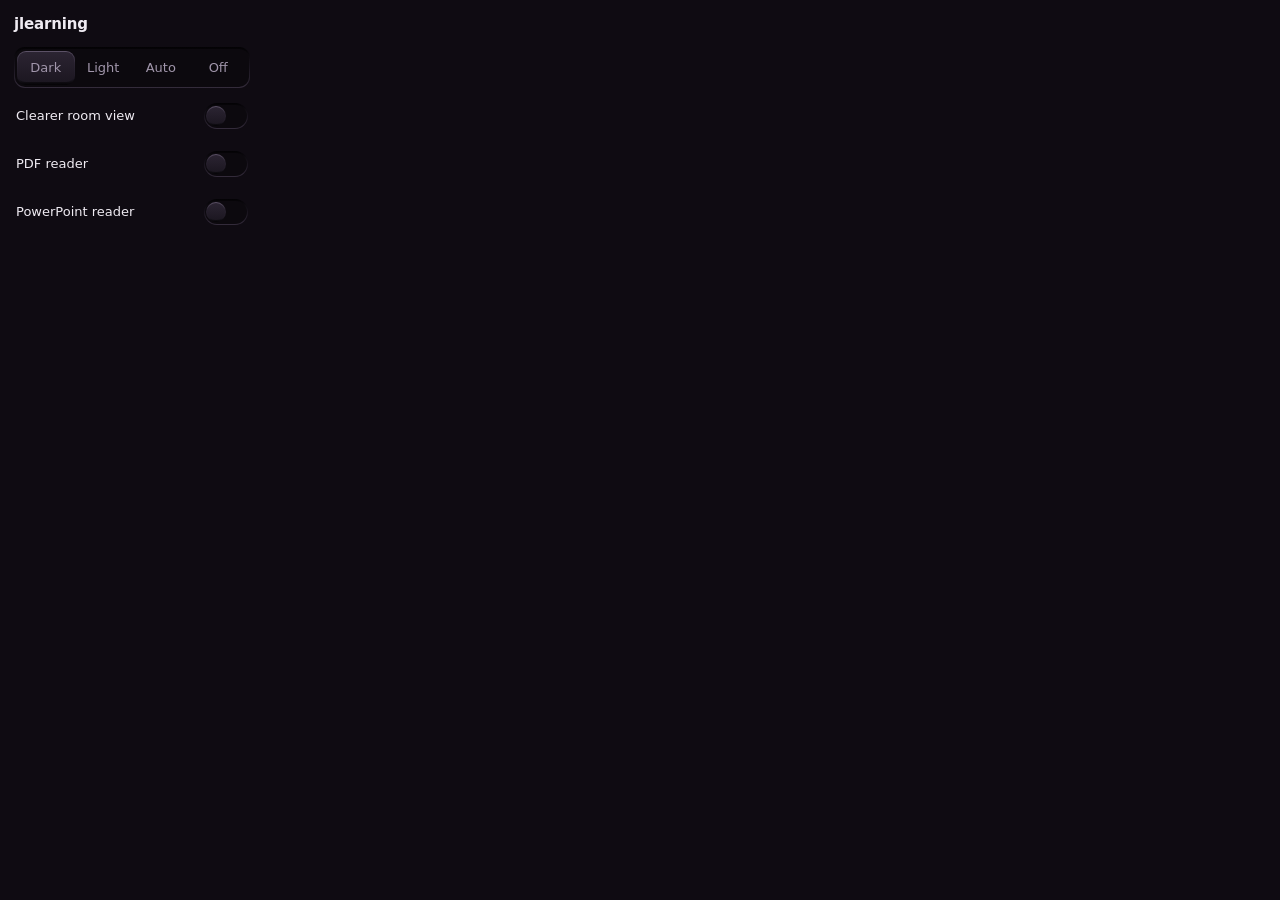
==== popup.html @ 1b0cbc27 "jlearning: a nicer and faster itslearning Chrome extension with a new look, a clearer room view, a f" ====
<!doctype html>
<html lang="en" data-jl="dark">
<head>
<meta charset="utf-8">
<title>jlearning</title>
<link rel="stylesheet" href="generated/easing.css">
<link rel="stylesheet" href="popup.css">
</head>
<body>
  <h1>jlearning</h1>
  <div class="seg" role="radiogroup" aria-label="Theme">
    <span class="pill"></span>
    <button role="radio" data-v="dark">Dark</button>
    <button role="radio" data-v="light">Light</button>
    <button role="radio" data-v="auto">Auto</button>
    <button role="radio" data-v="off">Off</button>
  </div>
  <button class="row" role="switch" data-key="roomView">Clearer room view<b><i></i></b></button>
  <button class="row" role="switch" data-key="readerPdf">PDF reader<b><i></i></b></button>
  <button class="row" role="switch" data-key="readerPpt">PowerPoint reader<b><i></i></b></button>
  <script src="popup.js"></script>
</body>
</html>
---- generated/easing.css ----
html[data-jl]{--jl-spring:linear(0,0.0709,0.1558,0.251,0.3529,0.4584,0.5645,0.6685,0.7683,0.8618,0.9476,1.0246,1.0919,1.149,1.1958,1.2324,1.259,1.2763,1.2848,1.2855,1.2793,1.267,1.2498,1.2286,1.2044,1.1781,1.1507,1.1229,1.0954,1.0689,1.0439,1.0208,1,0.9817,0.966,0.953,0.9427,0.935,0.9298,0.927,0.9263,0.9274,0.9302,0.9343,0.9396,0.9457,0.9523,0.9593,0.9665,0.9735,0.9804,0.9869,0.9929,0.9983,1.0031,1.0072,1.0106,1.0133,1.0154,1.0168,1.0175,1.0178,1.0175,1.0169,1.0159,1.0146,1.0131,1.0115,1.0098,1.0081,1.0064,1.0048,1.0033,1.0019,1.0007,0.9997,0.9988,0.9981,0.9976,0.9972,0.997,0.9969,0.9969,0.9971,0.9973,0.9975,0.9979,0.9982,0.9985,0.9988,0.9991,0.9994,0.9996,0.9998,0.9999,1,1);--jl-bouncy:linear(0,0.0607,0.1283,0.2012,0.2777,0.3563,0.4357,0.5147,0.5922,0.6671,0.7387,0.8064,0.8695,0.9276,0.9804,1.0277,1.0695,1.1056,1.1363,1.1615,1.1816,1.1969,1.2075,1.2139,1.2164,1.2154,1.2114,1.2046,1.1956,1.1847,1.1723,1.1587,1.1443,1.1293,1.1142,1.0991,1.0843,1.0699,1.0563,1.0434,1.0314,1.0204,1.0105,1.0016,0.9939,0.9873,0.9818,0.9774,0.9739,0.9714,0.9698,0.969,0.9689,0.9694,0.9704,0.9719,0.9737,0.9758,0.9781,0.9805,0.9829,0.9854,0.9877,0.9899,0.992,0.9939,0.9955,0.9969,0.998,0.9989,0.9995,0.9999,1);--jl-back:linear(0,0.0604,0.1192,0.1762,0.2314,0.2848,0.3365,0.3864,0.4345,0.4808,0.5252,0.5679,0.6088,0.6479,0.6852,0.7207,0.7545,0.7865,0.8168,0.8454,0.8722,0.8975,0.9211,0.9431,0.9635,0.9824,0.9998,1.0157,1.0302,1.0433,1.0551,1.0655,1.0747,1.0827,1.0896,1.0953,1.1,1.1037,1.1064,1.1082,1.1092,1.1093,1.1088,1.1075,1.1056,1.1032,1.1002,1.0967,1.0929,1.0886,1.0841,1.0793,1.0743,1.0692,1.0639,1.0586,1.0533,1.048,1.0428,1.0378,1.0329,1.0282,1.0237,1.0196,1.0157,1.0122,1.0091,1.0064,1.0042,1.0024,1.0011,1.0003,1);--jl-settle:linear(0,0.0506,0.0997,0.1474,0.1937,0.2385,0.2819,0.324,0.3646,0.4037,0.4415,0.4779,0.513,0.5466,0.5789,0.6099,0.6395,0.6678,0.6948,0.7205,0.745,0.7682,0.7903,0.8111,0.8307,0.8492,0.8666,0.8829,0.8981,0.9123,0.9255,0.9377,0.9489,0.9592,0.9687,0.9772,0.985,0.992,0.9982,1.0037,1.0085,1.0127,1.0162,1.0192,1.0216,1.0235,1.0249,1.0259,1.0265,1.0267,1.0265,1.0261,1.0254,1.0244,1.0233,1.0219,1.0205,1.0189,1.0172,1.0155,1.0137,1.012,1.0102,1.0086,1.007,1.0055,1.0042,1.003,1.002,1.0011,1.0005,1.0001,1);--jl-quick:cubic-bezier(.25,.46,.45,.94)}
html[data-jl]{.olympicblue--100{--jl-course:#65aed8}.emerald--100{--jl-course:#78c48e}.mauve--100{--jl-course:#a881bb}.moss--100{--jl-course:#c2cc70}.grape--100{--jl-course:#bb9081}.bronze--100{--jl-course:#d7a465}.clay--100{--jl-course:#ce8c6e}.pigeongrey--100{--jl-course:#81a6bb}.mulberry--100{--jl-course:#be7e9c}.olive--100{--jl-course:#aabb81}.cornflower--100{--jl-course:#6f7cce}}
---- popup.css ----
* { box-sizing: border-box; }
body {
  width: 264px; margin: 0; padding: 14px;
  background: #0F0B12; color: #EFEBF2;
  font: 13px/1.4 "Segoe UI Variable Text", "Segoe UI", system-ui, sans-serif;
  -webkit-font-smoothing: antialiased;
}
h1 { margin: 0 0 12px; font-size: 15px; font-weight: 650; letter-spacing: -.01em; }

/* Friis's sliding-pill choice */
.seg {
  position: relative; display: flex; padding: 2px; border-radius: 11px;
  border: 1px solid transparent; border-top-width: 2px;
  background: linear-gradient(#0C090E, #0C090E) padding-box, linear-gradient(#030204 0%, #1A151F 50%, #342C3B 100%) border-box;
}
.pill {
  position: absolute; top: 2px; bottom: 2px; left: 2px; width: calc((100% - 4px) / 4); border-radius: 9px;
  border: 1px solid transparent; border-bottom-width: 3px;
  background: linear-gradient(#2B2432, #1C1721) padding-box, linear-gradient(#5E5369 0%, #2C2533 35%, #1E1924 80%, #040305 100%) border-box;
  transition: translate 750ms var(--jl-spring);
}
button {
  position: relative; flex: 1; height: 34px; padding: 0; border: 0; border-radius: 9px;
  background: transparent; color: #A196AB; font: inherit; cursor: pointer;
  transition: scale 650ms var(--jl-spring);
}
button:active { scale: .94; transition: scale 90ms var(--jl-quick); }
button.on { color: #EFEBF2; font-weight: 600; }
button:focus-visible { outline: 2px solid #F5821F; outline-offset: -2px; }

/* reader switches */
button.row {
  display: flex; width: 100%; height: 40px; margin-top: 8px; padding: 0 2px; align-items: center; justify-content: space-between;
  color: #EFEBF2; text-align: left;
}
button.row:active { scale: 1; }
.row b {
  position: relative; flex: none; width: 44px; height: 26px; border: 1px solid transparent; border-top-width: 2px; border-radius: 13px;
  background: linear-gradient(#0C090E, #0C090E) padding-box, linear-gradient(#030204 0%, #1A151F 50%, #342C3B 100%) border-box;
}
.row[aria-checked="true"] b { background: linear-gradient(#FF9A45, #EE7410) padding-box, linear-gradient(#FFC797 0%, #E0700F 40%, #8A4207 100%) border-box; }
.row i {
  position: absolute; top: 1px; left: 1px; width: 20px; height: 20px; border-radius: 50%;
  border: 1px solid transparent; border-bottom-width: 2px;
  background: linear-gradient(#2B2432, #1C1721) padding-box, linear-gradient(#5E5369 0%, #2C2533 35%, #1E1924 80%, #040305 100%) border-box;
  transition: translate 750ms var(--jl-spring);
}
.row[aria-checked="true"] i { translate: 18px 0; }
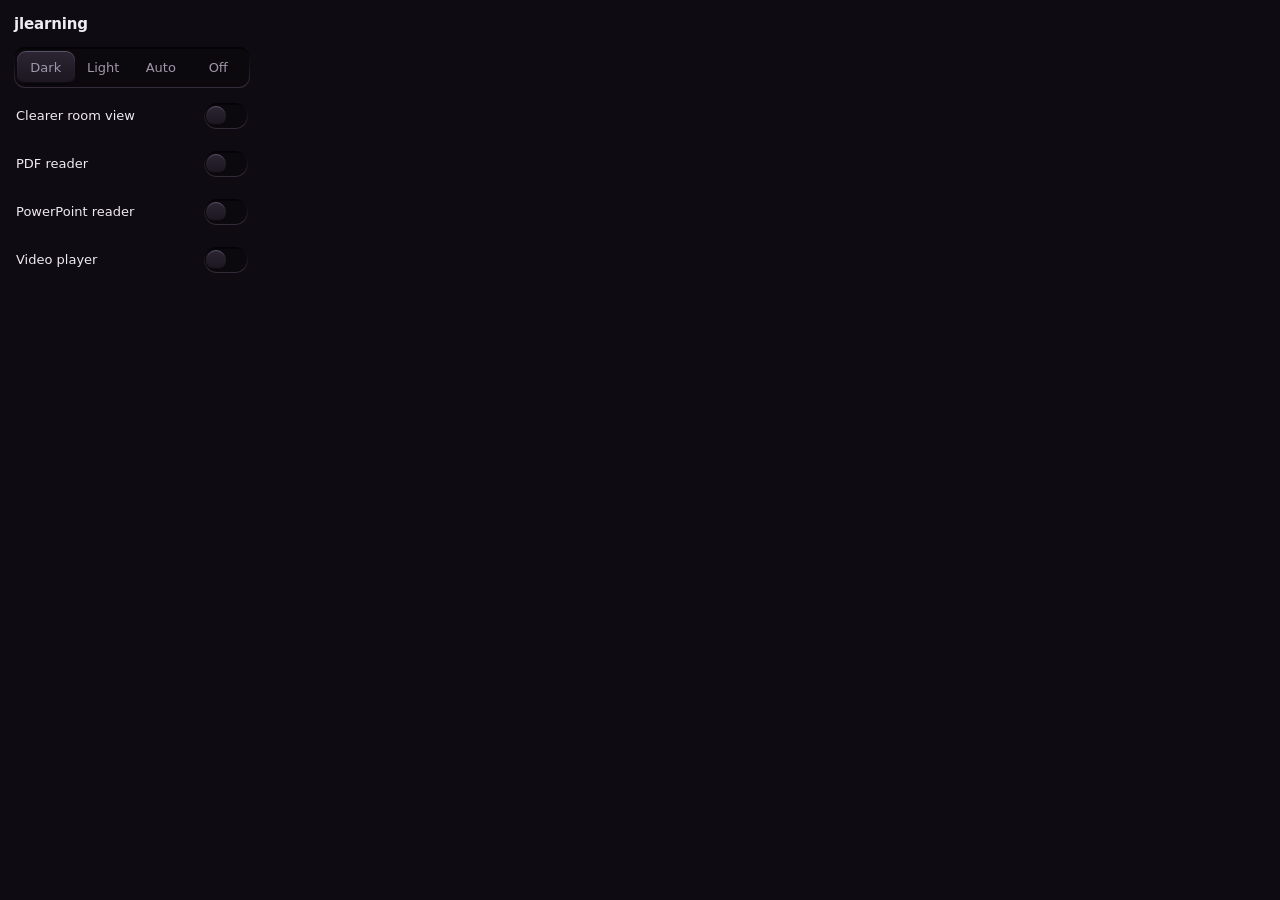
==== commit 588f855c: "Video player and Panopto skin (0.10.0) Plain videos on itslearning get our own player. Panopto, whic" ====
--- a/popup.html
+++ b/popup.html
@@ -18,6 +18,7 @@
   <button class="row" role="switch" data-key="roomView">Clearer room view<b><i></i></b></button>
   <button class="row" role="switch" data-key="readerPdf">PDF reader<b><i></i></b></button>
   <button class="row" role="switch" data-key="readerPpt">PowerPoint reader<b><i></i></b></button>
+  <button class="row" role="switch" data-key="readerVideo">Video player<b><i></i></b></button>
   <script src="popup.js"></script>
 </body>
 </html>
